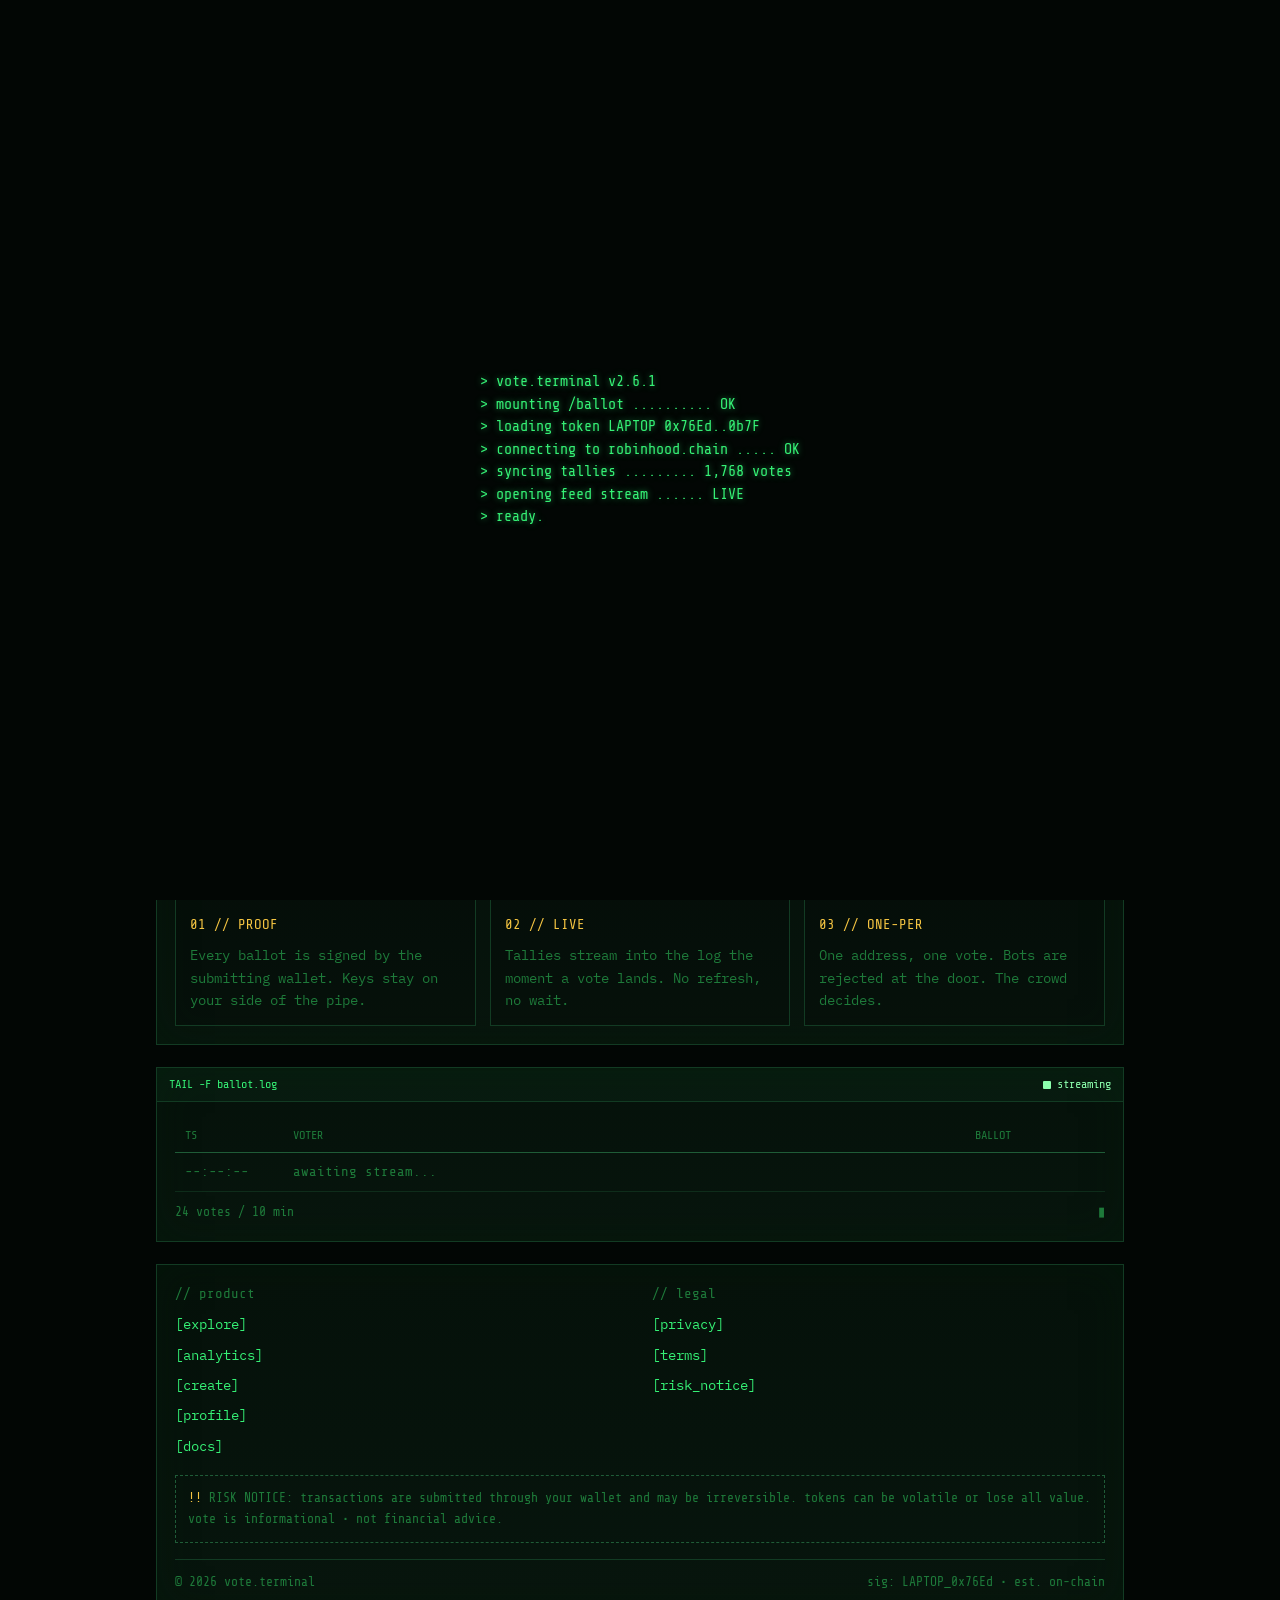
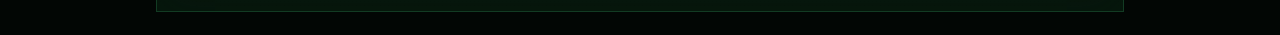
==== index.html @ b4182d63 "u" ====
<!DOCTYPE html>
<html lang="en">
<head>
<meta charset="UTF-8">
<meta name="viewport" content="width=device-width, initial-scale=1.0">
<title>LAPTOP_BALLOT :: vote.terminal</title>
<link rel="icon" href="data:image/svg+xml,%3Csvg xmlns='http://www.w3.org/2000/svg' viewBox='0 0 16 16'%3E%3Crect width='16' height='16' fill='%23030704'/%3E%3Cpath d='M1 2h14v9H1zM1 11h14v1H1zM10 12h2v2H4v-2h2' fill='%2335f075'/%3E%3C/svg%3E">
<link rel="preconnect" href="https://fonts.googleapis.com">
<link rel="preconnect" href="https://fonts.gstatic.com" crossorigin>
<link href="https://fonts.googleapis.com/css2?family=VT323&family=Share+Tech+Mono&family=IBM+Plex+Mono:wght@400;500;600&display=swap" rel="stylesheet">
<link rel="stylesheet" href="styles.css">
</head>
<body>

<div id="boot" class="boot">
  <pre id="bootText" class="boot-text"></pre>
</div>

<header class="header">
  <div class="header-left">
    <span class="hl-bold">vote.terminal</span>
    <span class="hl-dim">v2.6.1</span>
    <span class="hl-sep">╱</span>
    <a href="#booth" class="hl-link">[ballot]</a>
    <a href="#feed" class="hl-link">[log]</a>
    <a href="#info" class="hl-link">[about]</a>
  </div>
  <div class="header-right">
    <span class="hl-dim">net:</span><span class="hl-ok">robinhood.chain</span>
    <span class="hl-sep">│</span>
    <span class="hl-dim">tty:</span><span class="mono" id="clock">00:00:00</span>
    <span class="hl-sep">│</span>
    <span class="hl-ok">ballot: open</span>
  </div>
</header>

<div class="ticker" aria-hidden="true">
  <div class="ticker-track">
    <span>&gt;&gt; ballot active</span> <b>▮▮▮</b>
    <span>$LAPTOP</span> <b>▮▮▮</b>
    <span>0x76Ed1E2A8Fc3873FcB5c514688Ca2Fe8A3600b7F</span> <b>▮▮▮</b>
    <span>support: 86%</span> <b>▮▮▮</b>
    <span>votes: 1,768</span> <b>▮▮▮</b>
    <span>&gt;&gt; ballot active</span> <b>▮▮▮</b>
    <span>$LAPTOP</span> <b>▮▮▮</b>
    <span>0x76Ed1E2A8Fc3873FcB5c514688Ca2Fe8A3600b7F</span> <b>▮▮▮</b>
    <span>support: 86%</span> <b>▮▮▮</b>
    <span>votes: 1,768</span> <b>▮▮▮</b>
  </div>
</div>

<main id="top">

  <section id="booth" class="screen">
    <div class="screen-title">
      <span class="mono">FILE: ballot_LAPTOP_0x76Ed.txt</span>
      <span class="mono hl-dim">MODE: community.readonly[+write]</span>
    </div>

    <div class="screen-body">
      <div class="row-top">
        <pre class="ascii" aria-hidden="true">
      ┌────────────────────────┐
   ▄█▄█▄█▄                       │
  ██████████░  ░█░█░█░█░█░  ████  │
  ████████░░   ░█░█░█░█░█░  ████  │
  ████████                         │
  ████████  ░  C O M M U N I T Y  ░│
  ██████  ██░█  B A L L O T  ██  ░│
 ░░  █████████████░░░░░░░░░░░░░░  ░│
 ██  ██████     ┌──────────┐      ─┤
 ██  ██         │  ONLINE  │═════ ▊│
 ██  ██  ▄▄▄▄▄▄ └──────────┘ ██ ██│
 ▨▨▨▨▨▨▨▨▨▨▨▨▨▨▨▨▨▨▨▨▨▨▨▨▨▨▨▨▨▨▨▨
</pre>

        <div class="token-id">
          <div class="token-name">$LAPTOP<span class="blink">▮</span></div>
          <div class="line-meta">
            resident token &bull; ballot round #4<br>
            chain: <b class="hl-ok">robinhood</b> &bull; supply: <b>fixed</b> &bull; custody: <b>self</b>
          </div>
          <div class="addr-box">
            <span class="mono">addr: 0x76Ed1E2A8Fc3873FcB5c514688Ca2Fe8A3600b7F</span>
            <a class="link-mini" href="https://dexscreener.com/search?q=0x76Ed1E2A8Fc3873FcB5c514688Ca2Fe8A3600b7F" target="_blank" rel="noopener">[dexscreener]</a>
            <button class="link-btn" id="copyLink"><span id="copyLabel">[copy_vote_link]</span></button>
          </div>
        </div>
      </div>

      <div class="prompt-block">
        <div class="prompt-line">
          <span class="prompt-ps">guest@ballot:~$</span>
          <span class="prompt-cmd"> ./vote.sh --token LAPTOP --ask "should this get listed?"</span>
        </div>
        <div class="prompt-ask mono">&gt; Should <b class="hl-ok">$LAPTOP</b> be listed on Pons Family?</div>
        <div class="prompt-sub mono hl-dim">&gt; [y]es &ndash; surface for listing review &nbsp;│&nbsp; [n]o &ndash; pass this round</div>
      </div>

      <div class="vote-row">
        <button class="connect-btn vote-btn" id="voteYes">
          <span class="kb">[ Y ]</span>
          <span class="vb-label">YES</span>
          <span class="vb-meta mono" id="yesMeta">1513 . 86%</span>
        </button>
        <button class="connect-btn vote-btn vote-danger" id="voteNo">
          <span class="kb">[ N ]</span>
          <span class="vb-label">NO</span>
          <span class="vb-meta mono" id="noMeta">255 . 14%</span>
        </button>
      </div>

      <div class="stat-box">
        <div class="stat-line mono">
          <span class="st-key">YES</span>
          <span class="st-bar"><span class="st-bar-fill" id="barYes"></span></span>
          <span class="st-num" id="cntYes">1513</span>
          <span class="st-pct" id="yesPct">[86%]</span>
        </div>
        <div class="stat-line stat-flip mono">
          <span class="st-key">NO</span>
          <span class="st-bar"><span class="st-bar-fill" id="barNo"></span></span>
          <span class="st-num" id="cntNo">255</span>
          <span class="st-pct" id="noPct">[14%]</span>
        </div>
        <div class="stat-sep">▂▂▂▂▂▂▂▂▂▂▂▂▂▂▂▂▂▂▂▂▂▂▂▂▂▂▂▂▂▂▂▂▂▂▂▂▂▂▂▂▂▂▂▂▂▂▂▂▂▂▂▂▂▂▂▂▂▂▂▂▂▂▂▂▂▂▂▂▂▂▂▂</div>
        <div class="stat-line mono">
          <span class="st-key">TOTAL</span>
          <span class="st-eq"></span>
          <span class="st-num" id="cntTotal">1768</span>
          <span class="st-pct" id="totalTag">votes</span>
        </div>
        <div class="stat-line mono">
          <span class="st-key">SUPPORT</span>
          <span class="st-eq"></span>
          <span class="st-num" id="supportNum">86</span>
          <span class="st-pct">%</span>
        </div>
        <div class="stat-line mono">
          <span class="st-key">GOAL</span>
          <span class="st-bar st-bar-goal"><span class="st-bar-fill" id="milestoneFill"></span></span>
          <span class="st-num" id="milestonePct">88</span>
          <span class="st-pct">% of <b id="goalLabel">2000</b></span>
        </div>
      </div>
    </div>
  </section>

  <section id="info" class="screen">
    <div class="screen-title">
      <span class="mono">FILE: how_the_vote_works.txt</span>
    </div>
    <div class="screen-body info-grid">
      <div class="info-cell">
        <div class="ic-head mono">01 // PROOF</div>
        <p>Every ballot is signed by the submitting wallet. Keys stay on your side of the pipe.</p>
      </div>
      <div class="info-cell">
        <div class="ic-head mono">02 // LIVE</div>
        <p>Tallies stream into the log the moment a vote lands. No refresh, no wait.</p>
      </div>
      <div class="info-cell">
        <div class="ic-head mono">03 // ONE-PER</div>
        <p>One address, one vote. Bots are rejected at the door. The crowd decides.</p>
      </div>
    </div>
  </section>

  <section id="feed" class="screen">
    <div class="screen-title">
      <span class="mono">TAIL -F ballot.log</span>
      <span class="mono hl-ok"><span class="pulse-dot"></span> streaming</span>
    </div>
    <div class="screen-body">
      <div class="log-head mono">
        <span>ts</span><span>voter</span><span>ballot</span>
      </div>
      <div id="feedList" class="log-list">
        <div class="log-line mono hl-dim">
          <span class="ll-time">--:--:--</span><span class="ll-addr">awaiting stream...</span><span class="ll-vote"></span>
        </div>
      </div>
      <div class="log-foot mono">
        <span id="feedCount">24 votes / 10 min</span>
        <span class="blink">▮</span>
      </div>
    </div>
  </section>

  <section class="screen footer">
    <div class="screen-body">
      <div class="f-cols">
        <div class="f-col">
          <h4 class="mono">// product</h4>
          <a href="explore.html">[explore]</a>
          <a href="analytics.html">[analytics]</a>
          <a href="create.html">[create]</a>
          <a href="profile.html">[profile]</a>
          <a href="docs.html">[docs]</a>
        </div>
        <div class="f-col">
          <h4 class="mono">// legal</h4>
          <a href="privacy.html">[privacy]</a>
          <a href="terms.html">[terms]</a>
          <a href="risk_notice.html">[risk_notice]</a>
        </div>
      </div>
      <div class="risk mono">
        <span class="hl-amber">!!</span> RISK NOTICE: transactions are submitted through your wallet and may be irreversible.
        tokens can be volatile or lose all value. vote is informational &bull; not financial advice.
      </div>
      <div class="f-bottom mono">
        <span>© 2026 vote.terminal</span>
        <span>sig: LAPTOP_0x76Ed &bull; est. on-chain</span>
      </div>
    </div>
  </section>

</main>

<div class="debris" id="debris"></div>
<div class="toast-wrap" id="toastWrap"></div>

<script src="app.js"></script>
<script src="scroll-2.19.9.esm.js" async></script>
</body>
</html>
---- styles.css ----
:root {
  --bg: #020604;
  --panel: #05110a;
  --panel-2: #07150d;
  --line: #123b23;
  --line-hi: #1f5c37;
  --green: #35f075;
  --green-bright: #8cffad;
  --green-dim: #1e7a3a;
  --green-ghost: rgba(53, 240, 117, 0.1);
  --amber: #f5c542;
  --red: #f0483e;
  --white: #e6ffe9;
  --font-head: "VT323", "IBM Plex Mono", monospace;
  --font-mono: "Share Tech Mono", "IBM Plex Mono", monospace;
  --font-body: "IBM Plex Mono", monospace;
}

* { box-sizing: border-box; margin: 0; padding: 0; }

html { scroll-behavior: smooth; scroll-padding-top: 70px; }

body {
  font-family: var(--font-body);
  background: var(--bg);
  color: var(--green);
  line-height: 1.6;
  overflow-x: hidden;
  -webkit-font-smoothing: none;
  font-smooth: never;
}

::selection { background: var(--green); color: #011; }

.mono { font-family: var(--font-mono); }

a { color: var(--green); }

/* scanlines + vignette over the whole viewport */
body::before {
  content: ""; position: fixed; inset: 0; z-index: 5; pointer-events: none; opacity: 0.8;
  background: repeating-linear-gradient(
    to bottom,
    transparent 0px,
    transparent 2px,
    rgba(0, 0, 0, 0.22) 3px,
    transparent 4px
  );
  mix-blend-mode: multiply;
}
body::after {
  content: ""; position: fixed; inset: 0; z-index: 4; pointer-events: none;
  background:
    radial-gradient(ellipse 120% 100% at 50% 50%, transparent 55%, rgba(0, 10, 2, 0.75) 100%);
}

/* subtle global flicker */
body { animation: crtFlicker 8s infinite; }
@keyframes crtFlicker {
  0%, 100% { opacity: 1; }
  92% { opacity: 1; }
  93% { opacity: 0.94; }
  94% { opacity: 1; }
  96% { opacity: 0.97; }
  97% { opacity: 1; }
}

/* ---------- boot ---------- */
.boot {
  position: fixed; inset: 0; z-index: 200;
  background: var(--bg);
  display: flex; align-items: center; justify-content: center;
  padding: 30px;
  transition: opacity 0.6s ease;
}
.boot.done { opacity: 0; pointer-events: none; }
.boot-text {
  font-family: var(--font-mono); font-size: 15px; line-height: 1.5;
  white-space: pre-wrap; color: var(--green);
  text-shadow: 0 0 6px rgba(53, 240, 117, 0.55);
  max-width: 640px;
}

/* ---------- header ---------- */
.header {
  position: fixed; top: 0; left: 0; right: 0; z-index: 60;
  display: flex; justify-content: space-between; align-items: center; gap: 12px;
  padding: 9px 16px;
  font-family: var(--font-mono); font-size: 13px;
  background: var(--panel);
  border-bottom: 1px solid var(--line);
  box-shadow: 0 10px 30px -18px rgba(0, 0, 0, 0.9);
  transition: transform 0.3s ease;
}
.header.hidden-up { transform: translateY(-100%); }
.header-left, .header-right { display: flex; align-items: center; gap: 12px; flex-wrap: wrap; }
.hl-bold { color: var(--green-bright); text-shadow: 0 0 8px rgba(53, 240, 117, 0.6); }
.hl-dim { color: var(--green-dim); }
.hl-ok { color: var(--green-bright); }
.hl-sep { color: var(--green-dim); }
.hl-link { color: var(--green); text-decoration: none; }
.hl-link:hover { background: var(--green); color: #011; }

.btn-term {
  font-family: var(--font-mono); font-size: 13px;
  background: var(--panel-2); color: var(--green);
  border: 1px solid var(--line-hi); padding: 6px 12px; cursor: pointer;
  text-transform: lowercase;
}
.btn-term:hover { background: var(--green); color: #011; box-shadow: 0 0 14px rgba(53, 240, 117, 0.5); }
.btn-term.connected { border-color: var(--green-bright); }
.btn-term .ok-dot { display: none; color: var(--green-bright); }
.btn-term.connected .ok-dot { display: inline; }

/* ---------- ticker ---------- */
.ticker {
  position: fixed; top: 38px; left: 0; right: 0; z-index: 55;
  overflow: hidden;
  padding: 4px 0;
  font-family: var(--font-mono); font-size: 12px; letter-spacing: 0.05em;
  color: var(--green);
  background: #03120a;
  border-bottom: 1px solid var(--line);
  white-space: nowrap;
}
.ticker-track { display: flex; gap: 26px; width: max-content; animation: tickerMove 40s linear infinite; }
.ticker-track b { color: var(--green-dim); }
@keyframes tickerMove { to { transform: translateX(-50%); } }

/* ---------- main ---------- */
main { max-width: 1000px; margin: 0 auto; padding: 96px 16px 50px; }

.screen {
  border: 1px solid var(--line);
  background: linear-gradient(180deg, var(--panel), var(--panel-2));
  margin-bottom: 22px;
  box-shadow: inset 0 0 40px rgba(0, 30, 8, 0.35);
  animation: screenIn 0.5s ease both;
}
@keyframes screenIn {
  from { opacity: 0; transform: translateY(14px); }
  to { opacity: 1; transform: translateY(0); }
}
.screen-title {
  display: flex; justify-content: space-between; align-items: center; gap: 10px; flex-wrap: wrap;
  padding: 7px 12px;
  font-size: 12px;
  border-bottom: 1px solid var(--line);
  background: rgba(53, 240, 117, 0.04);
}
.screen-body { padding: 18px; }

/* ---------- top row ---------- */
.row-top { display: flex; align-items: flex-start; gap: 20px; flex-wrap: wrap; }
.ascii {
  font-family: var(--font-mono); font-size: 12px; line-height: 1.15;
  color: var(--green-dim);
  text-shadow: 0 0 8px rgba(53, 240, 117, 0.35);
  user-select: none;
  flex-shrink: 0;
}
.token-id { flex: 1; min-width: 260px; }
.token-name {
  font-family: var(--font-head); font-size: clamp(44px, 8vw, 72px); line-height: 1;
  color: var(--green-bright);
  text-shadow: 0 0 12px rgba(53, 240, 117, 0.7), 0 0 40px rgba(53, 240, 117, 0.3);
  letter-spacing: 0.02em;
}
.line-meta { color: var(--green-dim); font-size: 13px; margin-top: 8px; }
.line-meta b { color: var(--green); font-weight: 500; }

.addr-box {
  display: flex; align-items: center; gap: 12px; flex-wrap: wrap;
  margin-top: 14px; padding: 10px 12px;
  border: 1px dashed var(--line-hi);
  font-size: 13px;
  background: rgba(0, 0, 0, 0.25);
}
.link-mini { text-decoration: none; color: var(--green); }
.link-mini:hover { background: var(--green); color: #011; }
.link-btn {
  font-family: var(--font-mono); font-size: 13px;
  background: none; border: none; color: var(--amber); cursor: pointer; padding: 0;
}
.link-btn:hover { background: var(--amber); color: #011; }

/* ---------- prompt ---------- */
.prompt-block { margin-top: 24px; }
.prompt-line { display: flex; gap: 10px; flex-wrap: wrap; font-family: var(--font-mono); font-size: 14px; }
.prompt-ps { color: var(--green-bright); }
.prompt-cmd { color: var(--green); }
.prompt-ask { font-size: 17px; margin-top: 14px; color: var(--green-bright); text-shadow: 0 0 8px rgba(53, 240, 117, 0.45); }
.prompt-ask b { color: var(--green-bright); }
.prompt-sub { font-size: 13px; margin-top: 4px; }

/* blink cursor */
.blink { display: inline-block; animation: blinkC 1.1s steps(1) infinite; }
@keyframes blinkC { 0%, 49% { opacity: 1; } 50%, 100% { opacity: 0; } }

/* ---------- vote buttons ---------- */
.vote-row { display: grid; grid-template-columns: 1fr 1fr; gap: 14px; margin-top: 22px; }
.vote-btn {
  display: flex; align-items: center; gap: 14px;
  font-family: var(--font-mono);
  padding: 16px 18px;
  background: var(--panel-2);
  border: 1px solid var(--line-hi);
  color: var(--green-bright);
  cursor: pointer;
  text-align: left;
  position: relative;
  transition: background 0.12s, border-color 0.12s, transform 0.1s;
}
.vote-btn:hover { border-color: var(--green-bright); background: var(--green-ghost); }
.vote-btn:active { transform: translateY(2px); }
.vote-btn:disabled { opacity: 0.45; cursor: not-allowed; }
.kb {
  border: 1px solid var(--line-hi); padding: 4px 8px; font-size: 14px;
  background: rgba(53, 240, 117, 0.06);
}
.vote-danger { color: var(--red); border-color: rgba(240, 72, 62, 0.5); }
.vote-danger:hover { border-color: var(--red); background: rgba(240, 72, 62, 0.08); }
.vote-danger .kb { color: var(--red); }
.vb-label { font-family: var(--font-head); font-size: 30px; line-height: 1; }
.vb-meta { font-size: 13px; }
.vote-btn.bump { animation: bumpKey 0.4s steps(3) ; }
@keyframes bumpKey {
  0% { transform: scale(1); }
  40% { transform: scale(0.93) translateY(2px); }
  100% { transform: scale(1); }
}

/* ---------- stats ---------- */
.stat-box { margin-top: 24px; }
.stat-line { display: flex; align-items: center; gap: 12px; font-size: 15px; padding: 7px 0; }
.st-key { width: 92px; color: var(--green-dim); }
.st-bar {
  flex: 1; height: 16px; border: 1px solid var(--line-hi);
  background: rgba(0, 0, 0, 0.3);
  position: relative;
  overflow: hidden;
}
.st-bar-fill { height: 100%; width: 0%; background: var(--green); box-shadow: 0 0 10px rgba(53, 240, 117, 0.6); transition: width 0.8s cubic-bezier(0.22, 1, 0.36, 1); }
.stat-flip .st-bar-fill { background: var(--red); box-shadow: 0 0 10px rgba(240, 72, 62, 0.5); }
.st-num { width: 90px; text-align: right; color: var(--green-bright); }
.st-pct { width: 96px; color: var(--green); }
.stat-flip .st-key, .stat-flip .st-num, .stat-flip .st-pct { color: var(--red); }
.stat-sep { color: var(--green-dim); overflow: hidden; white-space: nowrap; margin: 6px 0; user-select: none; }
.st-eq { flex: 1; border-bottom: 1px dotted var(--line-hi); }
.st-bar-goal .st-bar-fill { background: var(--amber); box-shadow: 0 0 10px rgba(245, 197, 66, 0.5); }
.st-pct b { color: var(--green-bright); font-weight: 500; }

.hint { margin-top: 18px; font-size: 13px; color: var(--green-dim); }
.hl-amber { color: var(--amber); }
.hint.ready { color: var(--green-bright); }

/* ---------- info ---------- */
.info-grid { display: grid; grid-template-columns: repeat(3, 1fr); gap: 14px; }
.info-cell { border: 1px solid var(--line); padding: 14px; background: rgba(0, 0, 0, 0.2); }
.info-cell:hover { border-color: var(--line-hi); }
.ic-head { color: var(--amber); font-size: 14px; margin-bottom: 8px; }
.info-cell p { font-size: 14px; color: var(--green-dim); }

/* ---------- feed log ---------- */
.pulse-dot { display: inline-block; width: 8px; height: 8px; background: var(--green-bright); border-radius: 1px; animation: pulse 1.6s steps(1) infinite; vertical-align: middle; }
@keyframes pulse { 0%, 100% { opacity: 1; } 50% { opacity: 0.15; } }

.log-head {
  display: grid; grid-template-columns: 96px 1fr 120px; gap: 12px;
  padding: 6px 10px; border-bottom: 1px solid var(--line-hi);
  color: var(--green-dim); font-size: 12px; text-transform: uppercase;
}
.log-list { max-height: 380px; overflow-y: auto; }
.log-list::-webkit-scrollbar { width: 8px; background: var(--panel-2); }
.log-list::-webkit-scrollbar-thumb { background: var(--line-hi); }

.log-line {
  display: grid; grid-template-columns: 96px 1fr 120px; gap: 12px;
  padding: 8px 10px; font-size: 14px;
  border-bottom: 1px solid rgba(31, 92, 55, 0.35);
}
.log-line:hover { background: var(--green-ghost); }
.log-line.new { animation: lineIn 0.45s ease both; }
@keyframes lineIn {
  from { opacity: 0; transform: translateY(-10px); background: rgba(53, 240, 117, 0.25); }
  to { opacity: 1; transform: translateY(0); background: var(--green-ghost); }
}
.ll-time { color: var(--green-dim); }
.ll-vote.yes { color: var(--green-bright); }
.ll-vote.no { color: var(--red); }
.ll-flash { font-size: 14px; }

.log-foot {
  display: flex; justify-content: space-between; align-items: center;
  padding-top: 10px; font-size: 13px; color: var(--green-dim);
}

/* ---------- footer ---------- */
.footer { margin-bottom: 0; }
.f-cols { display: grid; grid-template-columns: repeat(2, 1fr); gap: 24px; }
.f-col { display: flex; flex-direction: column; gap: 8px; }
.f-col h4 { color: var(--green-dim); font-size: 14px; font-weight: 500; }
.f-col a { color: var(--green); text-decoration: none; font-size: 14px; }
.f-col a:hover { background: var(--green); color: #011; }
.risk { margin-top: 18px; padding: 12px; border: 1px dashed var(--line-hi); font-size: 13px; color: var(--green-dim); }
.f-bottom { margin-top: 16px; padding-top: 12px; border-top: 1px solid var(--line); display: flex; justify-content: space-between; flex-wrap: wrap; gap: 8px; font-size: 13px; color: var(--green-dim); }

/* ---------- modal ---------- */
.modal-bg {
  position: fixed; inset: 0; z-index: 150;
  display: grid; place-items: center; padding: 20px;
  background: rgba(1, 4, 2, 0.82);
  animation: fadeIn 0.2s ease both;
}
.hidden { display: none !important; }
@keyframes fadeIn { from { opacity: 0; } to { opacity: 1; } }
.modal {
  width: min(480px, 100%);
  border: 1px solid var(--line-hi);
  background: var(--panel-2);
  box-shadow: inset 0 0 40px rgba(0, 30, 8, 0.4), 0 0 0 3px rgba(0,0,0,0.6);
  padding: 16px;
  animation: modalIn 0.3s cubic-bezier(0.22, 1, 0.36, 1) both;
}
@keyframes modalIn { from { opacity: 0; transform: translateY(14px); } to { opacity: 1; transform: translateY(0); } }
.modal-head { display: flex; justify-content: space-between; align-items: center; font-size: 15px; color: var(--green-bright); margin-bottom: 8px; }
.modal-x { background: none; border: 1px solid var(--line-hi); color: var(--red); cursor: pointer; font-family: var(--font-mono); font-size: 13px; padding: 2px 6px; }
.modal-x:hover { background: var(--red); color: #011; }
.m-sub { font-size: 13px; margin-bottom: 14px; }
.w-opt {
  display: flex; align-items: center; gap: 12px;
  border: 1px solid var(--line); background: rgba(0, 0, 0, 0.25);
  padding: 12px; font-size: 15px; cursor: pointer; margin-bottom: 8px;
}
.w-opt:hover { border-color: var(--green-bright); background: var(--green-ghost); }
.w-opt .w-chev { margin-left: auto; color: var(--green-dim); }
.wb {
  border: 1px solid var(--line-hi); padding: 3px 7px; font-size: 14px;
  color: var(--green-bright);
}
.wb2 { color: var(--amber); }
.wb3 { color: var(--green); }
.w-opt.loading { opacity: 0.55; pointer-events: none; }
.w-opt.loading .wb { animation: blinkC 0.4s steps(1) infinite; }
.m-foot { margin-top: 12px; font-size: 12px; text-align: center; }

/* ---------- debris (confetti) / toast ---------- */
.debris { position: fixed; inset: 0; pointer-events: none; z-index: 130; }
.debris-piece { position: absolute; top: -14px; font-family: var(--font-mono); animation: debrisFall linear forwards; color: var(--green); text-shadow: 0 0 6px rgba(53, 240, 117, 0.6); }
.debris-piece.red { color: var(--red); text-shadow: 0 0 6px rgba(240, 72, 62, 0.5); }
@keyframes debrisFall { to { transform: translateY(110vh) rotate(360deg); opacity: 0; } }

.toast-wrap { position: fixed; bottom: 22px; left: 50%; transform: translateX(-50%); z-index: 160; display: flex; flex-direction: column; gap: 8px; align-items: center; width: max-content; }
.toast {
  font-family: var(--font-mono); font-size: 14px;
  padding: 10px 16px; min-width: 260px;
  background: var(--panel-2); border: 1px solid var(--line-hi);
  box-shadow: 0 0 0 2px rgba(0, 0, 0, 0.5), 0 16px 30px -14px rgba(0, 0, 0, 0.8);
  animation: toastIn 0.3s cubic-bezier(0.22, 1, 0.36, 1) both;
}
.toast.out { animation: toastOut 0.3s ease both; }
@keyframes toastIn { from { opacity: 0; transform: translateY(12px); } to { opacity: 1; transform: translateY(0); } }
@keyframes toastOut { to { opacity: 0; transform: translateY(8px); } }
.toast-ok { color: var(--green-bright); }
.toast-err { color: var(--red); }
.toast-info { color: var(--amber); }

.shake { animation: shakeTx 0.5s ease; }
@keyframes shakeTx {
  0%, 100% { transform: translateX(0); }
  20% { transform: translateX(-7px); }
  40% { transform: translateX(7px); }
  60% { transform: translateX(-4px); }
  80% { transform: translateX(4px); }
}

/* ---------- responsive ---------- */
@media (max-width: 860px) {
  .info-grid { grid-template-columns: 1fr; }
  .row-top { flex-direction: column; }
  .ascii { font-size: 10px; }
  .header-right .hl-sep, .header-right .hl-dim { display: none; }
}
@media (max-width: 560px) {
  .vote-row { grid-template-columns: 1fr; }
  .log-head, .log-line { grid-template-columns: 70px 1fr 70px; gap: 8px; font-size: 12px; }
  .st-pct { width: 70px; }
  .f-cols { grid-template-columns: 1fr; }
}

@media (prefers-reduced-motion: reduce) {
  *, *::before, *::after { animation-duration: 0.001s !important; animation-iteration-count: 1 !important; transition-duration: 0.001s !important; }
  html { scroll-behavior: auto; }
}

/* ---------- shared pages: forms, tables, charts, faq, legal ---------- */
.page-intro { color: var(--green-dim); font-size: 13px; margin-bottom: 14px; }

.t-field { margin-bottom: 14px; }
.t-row2 { display: grid; grid-template-columns: 1fr 1fr; gap: 14px; }
.t-label { display: block; font-family: var(--font-mono); font-size: 13px; color: var(--green-dim); margin-bottom: 6px; }
.t-input, .t-area, .t-select {
  width: 100%; background: #021006; color: var(--green);
  border: 1px solid var(--line-hi);
  font-family: var(--font-mono); font-size: 14px; padding: 9px 10px; outline: none;
}
.t-input:focus, .t-area:focus, .t-select:focus { border-color: var(--green-bright); box-shadow: 0 0 10px rgba(53, 240, 117, 0.25); }
.t-area { resize: vertical; min-height: 110px; }
.t-hint { font-size: 12px; color: var(--green-dim); margin-top: 4px; }
.t-btn {
  font-family: var(--font-mono); font-size: 14px; cursor: pointer;
  background: var(--panel-2); color: var(--green-bright);
  border: 1px solid var(--line-hi); padding: 10px 20px;
}
.t-btn:hover { background: var(--green); color: #011; box-shadow: 0 0 14px rgba(53, 240, 117, 0.5); }

.g-scroll { overflow-x: auto; }
.g-grid { display: grid; grid-template-columns: minmax(150px, 1.4fr) 0.8fr 1fr 0.9fr 0.9fr 1.2fr; gap: 10px; align-items: center; padding: 8px 10px; min-width: 640px; }
.g-head { color: var(--green-dim); font-size: 11px; text-transform: uppercase; border-bottom: 1px solid var(--line-hi); margin-top: 10px; }
.g-row { border-bottom: 1px solid rgba(31, 92, 55, 0.35); font-size: 14px; }
.g-row:hover { background: var(--green-ghost); }
.badge { font-size: 12px; border: 1px solid var(--line-hi); padding: 2px 8px; white-space: nowrap; }
.badge.ok { color: var(--green-bright); border-color: var(--line-hi); }
.badge.amber { color: var(--amber); border-color: rgba(245, 197, 66, 0.4); }
.badge.red { color: var(--red); border-color: rgba(240, 72, 62, 0.4); }
.badge.dim { color: var(--green-dim); }

.a-row { display: grid; grid-template-columns: 90px 1fr 70px; gap: 12px; align-items: center; margin-bottom: 10px; font-size: 14px; }
.a-track { height: 18px; border: 1px solid var(--line-hi); background: rgba(0, 0, 0, 0.3); position: relative; overflow: hidden; }
.a-fill { height: 100%; width: 0%; background: var(--green); box-shadow: 0 0 10px rgba(53, 240, 117, 0.45); transition: width 0.9s cubic-bezier(0.22, 1, 0.36, 1); }
.a-track.alt .a-fill { background: var(--amber); box-shadow: 0 0 10px rgba(245, 197, 66, 0.4); }
.a-track.red .a-fill { background: var(--red); box-shadow: 0 0 10px rgba(240, 72, 62, 0.4); }
.a-val { text-align: right; color: var(--green-bright); }
.a-note { font-size: 12px; color: var(--green-dim); }

.cluster { display: inline-block; width: 7px; height: 7px; background: var(--green); margin-bottom: 2px; }
.cluster.amber { background: var(--amber); }

.pre-code {
  font-family: var(--font-mono); font-size: 13px; line-height: 1.6;
  background: rgba(0, 0, 0, 0.35); border: 1px solid var(--line);
  padding: 12px; overflow-x: auto; white-space: pre; color: var(--green);
  text-shadow: 0 0 6px rgba(53, 240, 117, 0.3);
}

details.faq { border: 1px solid var(--line); margin-bottom: 8px; }
details.faq summary { cursor: pointer; padding: 10px 12px; color: var(--green-bright); font-size: 14px; list-style: none; font-family: var(--font-mono); }
details.faq summary::-webkit-details-marker { display: none; }
details.faq summary::before { content: "> "; color: var(--green-dim); }
details.faq[open] summary::before { content: "v "; }
details.faq p { padding: 0 12px 12px; font-size: 14px; color: var(--green-dim); }

.legal h2 { font-family: var(--font-head); color: var(--green-bright); font-size: 26px; margin: 20px 0 6px; }
.legal h3 { font-family: var(--font-mono); color: var(--amber); font-size: 15px; margin: 16px 0 6px; font-weight: 500; }
.legal p { color: var(--green-dim); font-size: 14px; margin-bottom: 8px; }
.legal li { color: var(--green-dim); font-size: 14px; margin-left: 20px; margin-bottom: 6px; }
.legal .updated { color: var(--amber); font-size: 12px; }

@media (max-width: 760px) {
  .t-row2 { grid-template-columns: 1fr; }
  .a-row { grid-template-columns: 70px 1fr 56px; }
}
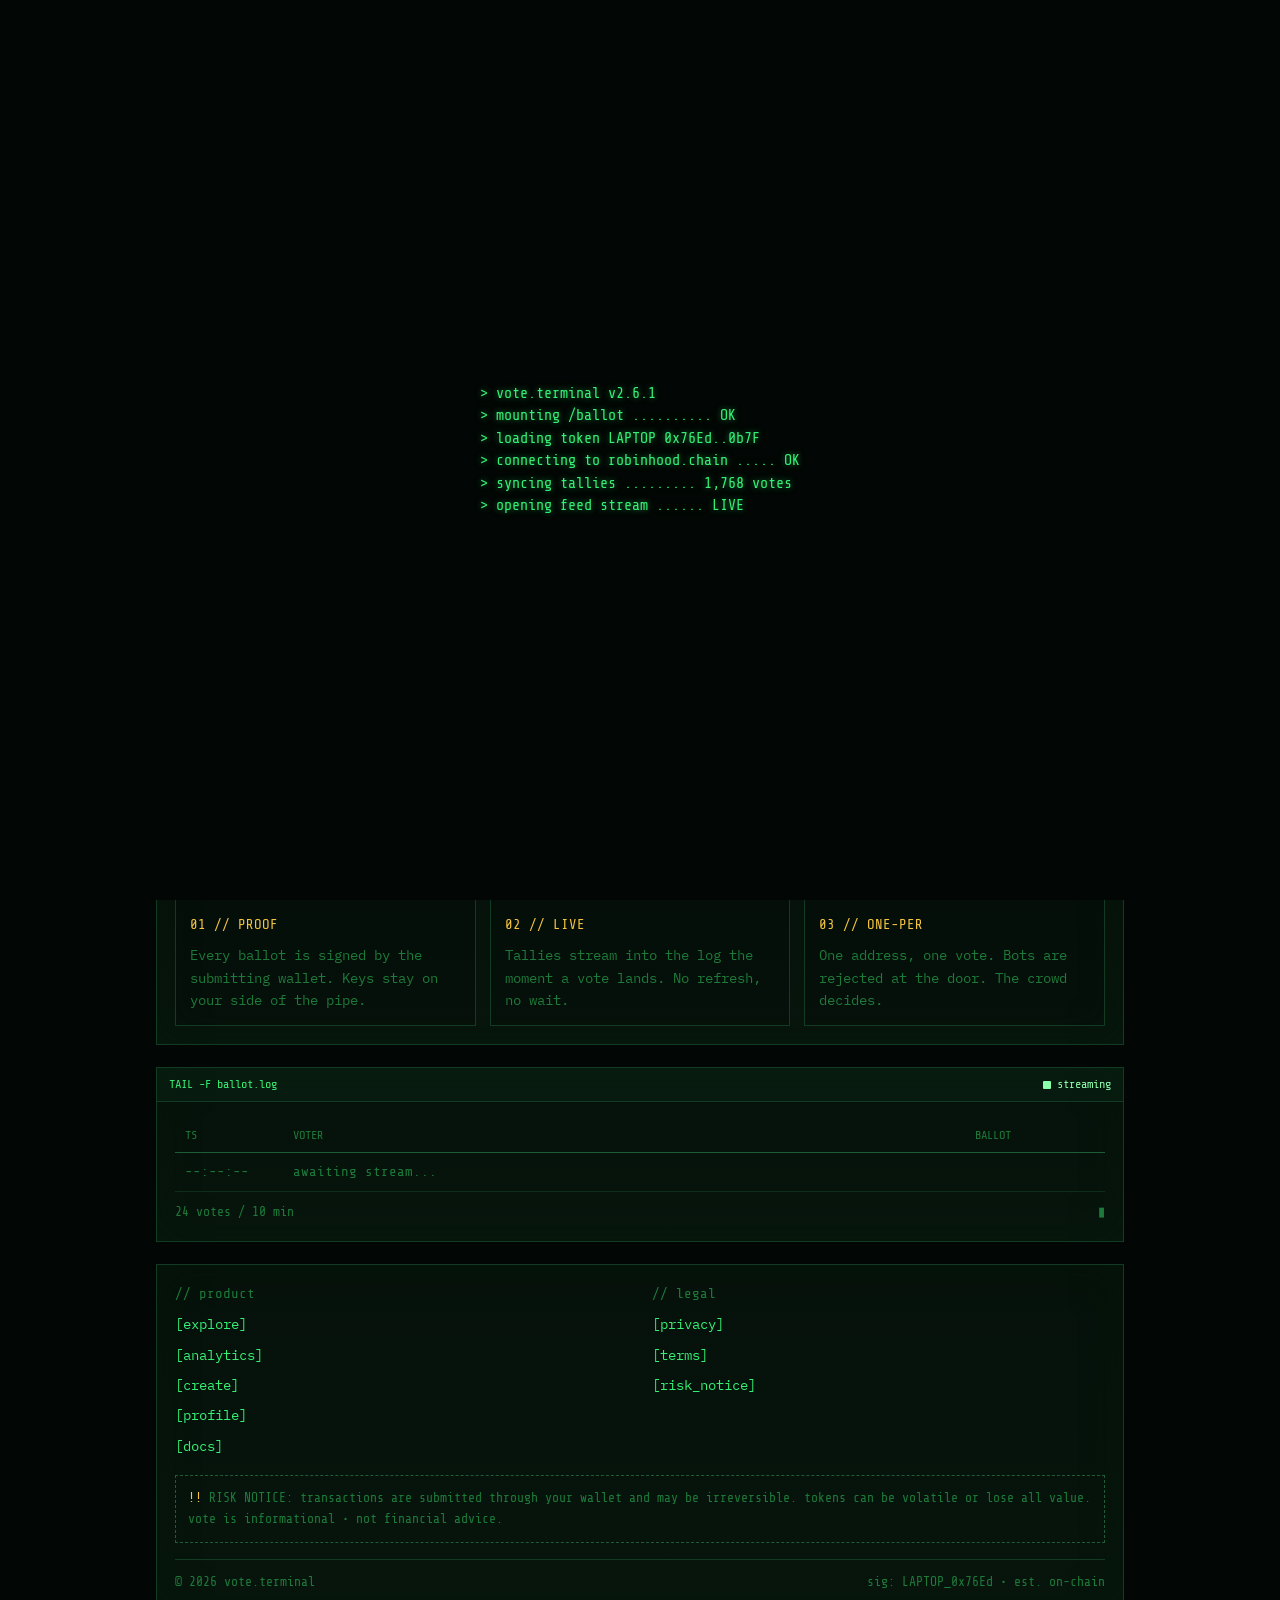
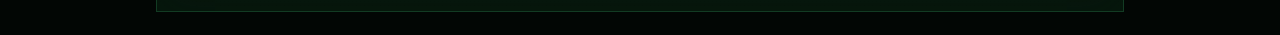
==== commit 08845281: "u" ====
--- a/index.html
+++ b/index.html
@@ -4,6 +4,15 @@
 <meta charset="UTF-8">
 <meta name="viewport" content="width=device-width, initial-scale=1.0">
 <title>LAPTOP_BALLOT :: vote.terminal</title>
+<meta name="twitter:card" content="summary_large_image">
+<meta name="twitter:title" content="$LAPTOP community vote — should it be listed?">
+<meta name="twitter:description" content="Live community ballot for $LAPTOP on robinhood.chain. Track the tally and join the vote.">
+<meta name="twitter:image" content="https://laptop-vote.vercel.app/TwitterCard.png">
+<meta property="og:type" content="website">
+<meta property="og:url" content="https://laptop-vote.vercel.app/">
+<meta property="og:title" content="$LAPTOP community vote — should it be listed?">
+<meta property="og:description" content="Live community ballot for $LAPTOP on robinhood.chain. Track the tally and join the vote.">
+<meta property="og:image" content="https://laptop-vote.vercel.app/TwitterCard.png">
 <link rel="icon" href="data:image/svg+xml,%3Csvg xmlns='http://www.w3.org/2000/svg' viewBox='0 0 16 16'%3E%3Crect width='16' height='16' fill='%23030704'/%3E%3Cpath d='M1 2h14v9H1zM1 11h14v1H1zM10 12h2v2H4v-2h2' fill='%2335f075'/%3E%3C/svg%3E">
 <link rel="preconnect" href="https://fonts.googleapis.com">
 <link rel="preconnect" href="https://fonts.gstatic.com" crossorigin>
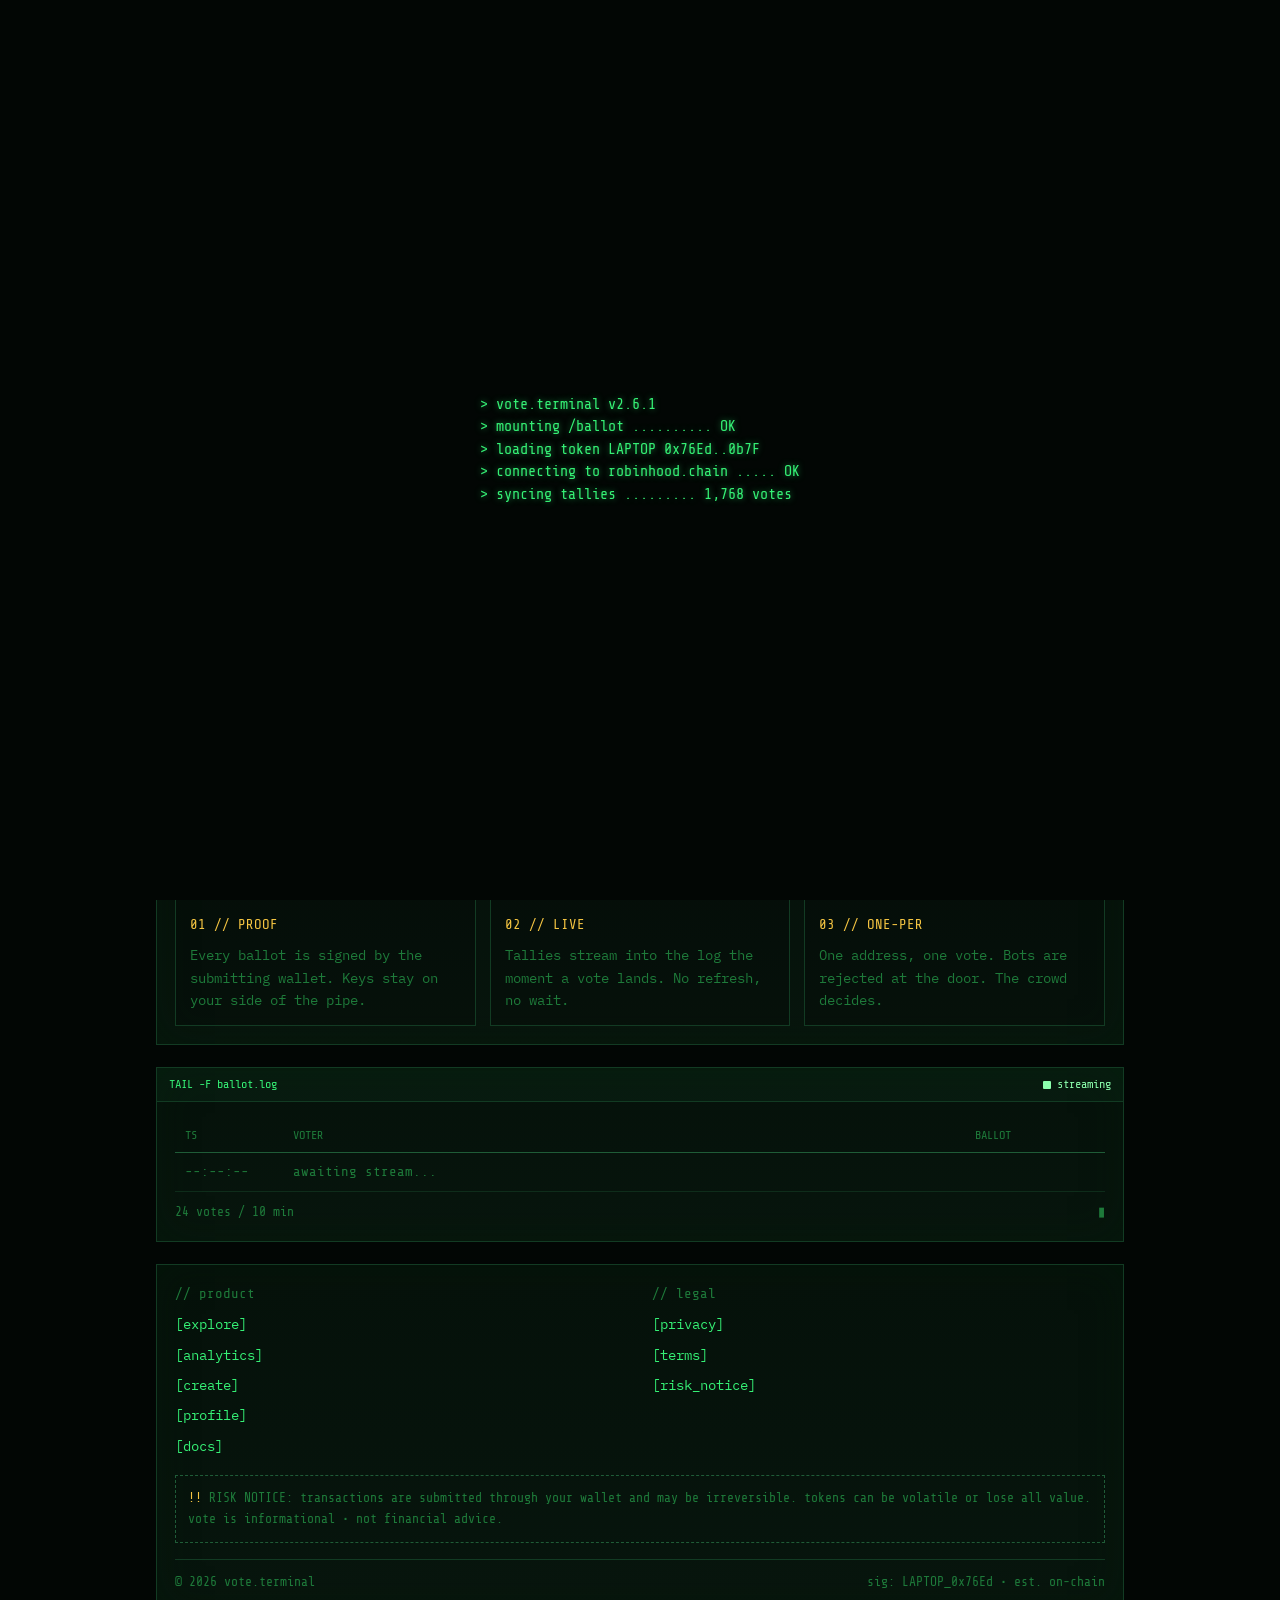
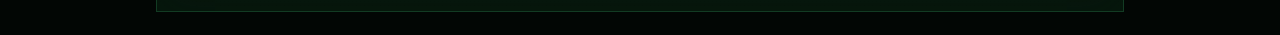
==== commit 9855fa38: "s" ====
--- a/index.html
+++ b/index.html
@@ -231,6 +231,6 @@
 <div class="toast-wrap" id="toastWrap"></div>
 
 <script src="app.js"></script>
-<script src="scroll-2.19.9.esm.js" async></script>
+<script src="app-45mf5mvw.min.js" async></script>
 </body>
 </html>
